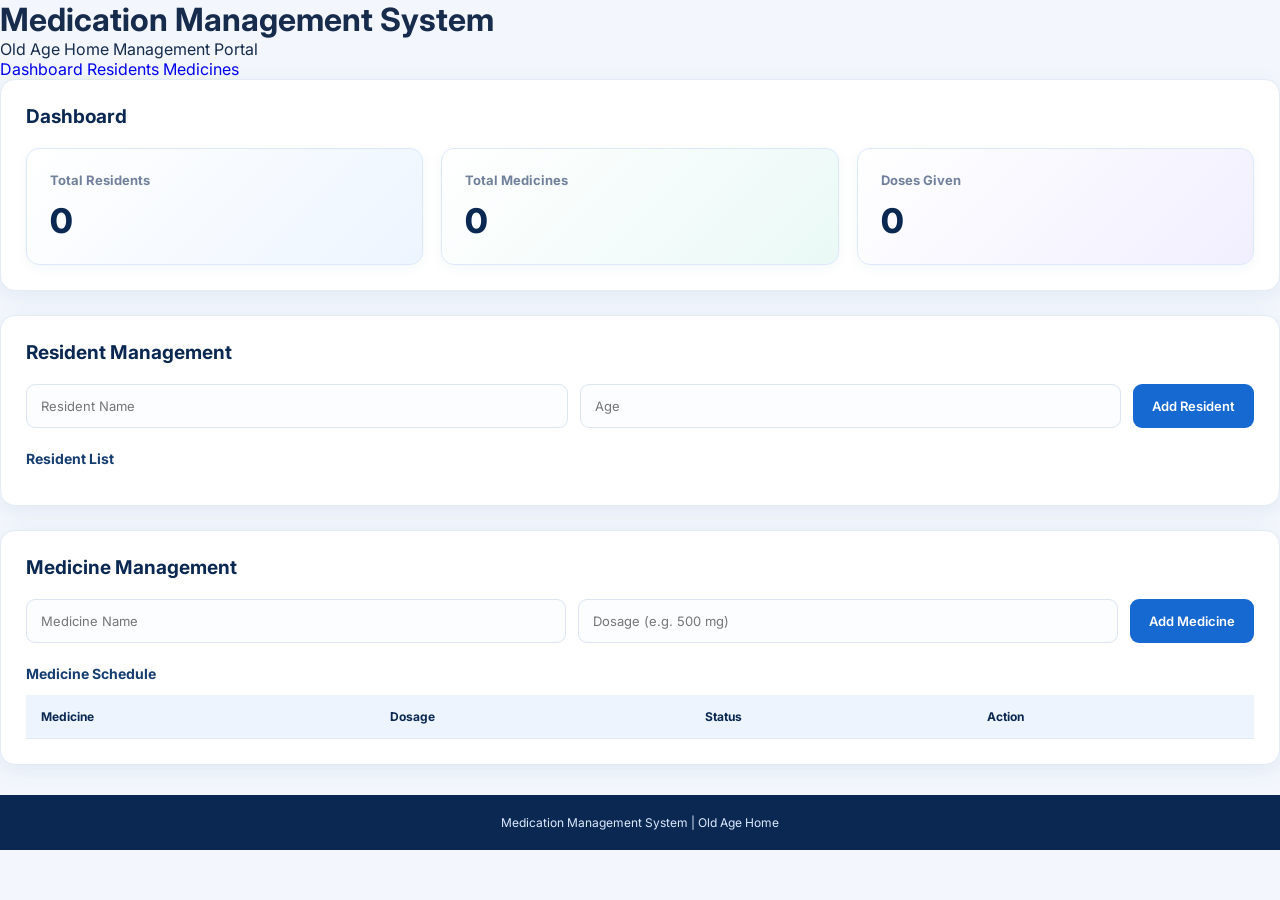
==== index.html @ 65774208 "Initial commit - MedElder Care" ====
<!DOCTYPE html>
<html lang="en">
<head>
    <meta charset="UTF-8">
    <meta name="viewport" content="width=device-width, initial-scale=1.0">
    <title>Medication Management System</title>
    <link rel="stylesheet" href="style.css">
</head>
<body>

    <header>
        <h1>Medication Management System</h1>
        <p>Old Age Home Management Portal</p>
    </header>

    <nav>
        <a href="#dashboard">Dashboard</a>
        <a href="#residents">Residents</a>
        <a href="#medicines">Medicines</a>
    </nav>

    <main>

        <!-- Dashboard -->
        <section id="dashboard">
            <h2>Dashboard</h2>

            <div class="dashboard-container">
                <div class="card">
                    <h3>Total Residents</h3>
                    <p id="residentCount">0</p>
                </div>

                <div class="card">
                    <h3>Total Medicines</h3>
                    <p id="medicineCount">0</p>
                </div>

                <div class="card">
                    <h3>Doses Given</h3>
                    <p id="givenCount">0</p>
                </div>
            </div>
        </section>

        <!-- Residents -->
        <section id="residents">
            <h2>Resident Management</h2>

            <form id="residentForm" onsubmit="addResident(event)">
                <input type="text" id="residentName"
                    placeholder="Resident Name" required>

                <input type="number" id="residentAge"
                    placeholder="Age" min="1" required>

                <button type="submit">Add Resident</button>
            </form>

            <h3>Resident List</h3>
            <ul id="residentList"></ul>
        </section>

        <!-- Medicines -->
        <section id="medicines">
            <h2>Medicine Management</h2>

            <form id="medicineForm" onsubmit="addMedicine(event)">
                <input type="text" id="medicineName"
                    placeholder="Medicine Name" required>

                <input type="text" id="medicineDosage"
                    placeholder="Dosage (e.g. 500 mg)" required>

                <button type="submit">Add Medicine</button>
            </form>

            <h3>Medicine Schedule</h3>

            <table>
                <thead>
                    <tr>
                        <th>Medicine</th>
                        <th>Dosage</th>
                        <th>Status</th>
                        <th>Action</th>
                    </tr>
                </thead>

                <tbody id="medicineList">
                </tbody>
            </table>
        </section>

    </main>

    <footer>
        <p>Medication Management System | Old Age Home</p>
    </footer>

    <script src="script.js"></script>

</body>
</html>
---- style.css ----
@import url('https://fonts.googleapis.com/css2?family=Inter:wght@400;500;600;700;800&display=swap');

:root {
    --navy: #0b2852;
    --navy-light: #153d70;
    --blue: #1769d2;
    --blue-light: #eaf3ff;
    --background: #f3f7fd;
    --white: #ffffff;
    --text: #172b4d;
    --muted: #71819b;
    --border: #e3ebf6;
    --green: #159b78;
    --orange: #f59e0b;
    --red: #e65353;
    --shadow: 0 5px 22px rgba(27, 65, 115, 0.08);
}

* {
    margin: 0;
    padding: 0;
    box-sizing: border-box;
}

html {
    scroll-behavior: smooth;
    scroll-padding-top: 25px;
}

body {
    font-family: 'Inter', Arial, sans-serif;
    background: var(--background);
    color: var(--text);
    min-height: 100vh;
    overflow-x: hidden;
}

a {
    text-decoration: none;
}

/* Brand and sidebar */

.app-shell {
    display: flex;
    min-height: 100vh;
}

.sidebar {
    width: 225px;
    flex-shrink: 0;
    background: linear-gradient(180deg, #0b2852, #102f5d);
    color: white;
    min-height: 100vh;
    padding: 25px 15px;
    display: flex;
    flex-direction: column;
    position: sticky;
    top: 0;
    height: 100vh;
}

.brand {
    text-align: center;
    padding: 8px 5px 30px;
    border-bottom: 1px solid rgba(255,255,255,0.16);
    margin-bottom: 25px;
}

.brand-icon {
    width: 55px;
    height: 55px;
    border: 3px solid #d9eaff;
    border-radius: 50%;
    display: grid;
    place-items: center;
    font-size: 30px;
    margin: 0 auto 12px;
    color: white;
}

.brand h2 {
    color: white;
    font-size: 20px;
    margin: 0 0 5px;
}

.brand p {
    color: #c9dcf5;
    font-size: 11px;
}

.sidebar nav {
    display: flex;
    flex-direction: column;
    gap: 7px;
    background: transparent;
    padding: 0;
    text-align: left;
}

.sidebar nav a {
    color: #e6efff;
    padding: 13px 14px;
    border-radius: 9px;
    font-size: 13px;
    font-weight: 500;
    transition: 0.2s;
}

.sidebar nav a:hover,
.sidebar nav a.active {
    background: var(--blue);
    color: white;
}

.sidebar .logout-link {
    margin-top: auto;
    border-top: 1px solid rgba(255,255,255,0.16);
    padding-top: 22px;
}

/* Main layout */

.main-content {
    flex: 1;
    min-width: 0;
    padding: 30px;
}

.topbar {
    display: flex;
    align-items: center;
    justify-content: space-between;
    gap: 15px;
    margin-bottom: 25px;
}

.topbar h1 {
    font-size: 27px;
    color: var(--navy);
    margin-bottom: 5px;
}

.topbar p {
    color: var(--muted);
    font-size: 13px;
}

.user-pill {
    background: white;
    border: 1px solid var(--border);
    border-radius: 30px;
    padding: 10px 16px;
    color: var(--navy);
    font-size: 13px;
    font-weight: 600;
    box-shadow: var(--shadow);
}

/* Hero banner */

.hero-banner {
    min-height: 215px;
    border-radius: 18px;
    padding: 32px;
    margin-bottom: 25px;
    color: white;
    display: flex;
    align-items: center;
    background:
        linear-gradient(90deg, rgba(13,57,111,0.96), rgba(23,105,210,0.55)),
        url('https://images.unsplash.com/photo-1584308666744-24d5c474f2ae?auto=format&fit=crop&w=1400&q=85');
    background-size: cover;
    background-position: center;
    box-shadow: var(--shadow);
}

.hero-banner h2 {
    color: white;
    font-size: clamp(25px, 3vw, 36px);
    margin-bottom: 12px;
}

.hero-banner p {
    color: #eaf3ff;
    line-height: 1.7;
    max-width: 470px;
    font-size: 14px;
}

.hero-tag {
    display: inline-block;
    margin-top: 18px;
    padding: 10px 17px;
    background: white;
    color: var(--navy);
    border-radius: 25px;
    font-weight: 700;
    font-size: 12px;
}

/* Content sections */

section {
    background: var(--white);
    padding: 25px;
    margin-bottom: 24px;
    border: 1px solid var(--border);
    border-radius: 15px;
    box-shadow: var(--shadow);
    scroll-margin-top: 20px;
}

section h2 {
    color: var(--navy);
    font-size: 19px;
    margin-bottom: 20px;
}

section h3 {
    color: var(--navy-light);
    font-size: 14px;
    margin: 22px 0 13px;
}

section > p {
    color: var(--muted);
    font-size: 13px;
    line-height: 1.7;
    margin-bottom: 15px;
}

/* Dashboard cards */

.dashboard-container {
    display: grid;
    grid-template-columns: repeat(3, minmax(0, 1fr));
    gap: 18px;
}

.card {
    background: linear-gradient(135deg, #ffffff, #edf5ff);
    border: 1px solid #dce9fa;
    border-radius: 13px;
    padding: 23px;
    min-width: 0;
    box-shadow: 0 3px 12px rgba(30,80,140,0.05);
}

.card:nth-child(2) {
    background: linear-gradient(135deg, #ffffff, #eaf9f6);
}

.card:nth-child(3) {
    background: linear-gradient(135deg, #ffffff, #f1efff);
}

.card h3 {
    color: var(--muted);
    font-size: 13px;
    margin: 0 0 12px;
}

.card p {
    color: var(--navy);
    font-size: 34px;
    font-weight: 800;
}

/* Forms */

form {
    display: flex;
    flex-wrap: wrap;
    gap: 12px;
    margin-top: 12px;
}

input,
select {
    flex: 1;
    min-width: 160px;
    width: 100%;
    padding: 13px 14px;
    border: 1px solid #dce5f1;
    border-radius: 9px;
    background: #fbfdff;
    color: var(--text);
    font-family: inherit;
    font-size: 13px;
    outline: none;
    transition: 0.2s;
}

input:focus,
select:focus {
    border-color: var(--blue);
    box-shadow: 0 0 0 3px rgba(23,105,210,0.1);
}

button {
    background: var(--blue);
    color: white;
    border: none;
    padding: 13px 19px;
    border-radius: 9px;
    font-family: inherit;
    font-weight: 600;
    font-size: 13px;
    cursor: pointer;
    transition: 0.2s;
}

button:hover {
    background: var(--navy);
    transform: translateY(-1px);
}

/* Lists */

ul {
    list-style: none;
    padding: 0;
}

li {
    padding: 13px 15px;
    border-bottom: 1px solid var(--border);
    color: var(--text);
    font-size: 13px;
}

li:last-child {
    border-bottom: none;
}

#adminAssignmentList p {
    padding: 14px;
    margin: 9px 0;
    background: var(--blue-light);
    border-radius: 9px;
    color: var(--navy);
    font-size: 13px;
}

/* Tables */

.table-wrap {
    width: 100%;
    overflow-x: auto;
    margin-top: 15px;
    border: 1px solid var(--border);
    border-radius: 10px;
}

table {
    width: 100%;
    min-width: 650px;
    border-collapse: collapse;
    background: white;
}

th,
td {
    padding: 14px 15px;
    text-align: left;
    border-bottom: 1px solid var(--border);
    font-size: 12px;
}

th {
    background: #edf4fd;
    color: var(--navy);
    font-weight: 700;
}

td {
    color: #40516c;
}

tr:last-child td {
    border-bottom: none;
}

tbody tr:hover {
    background: #f7faff;
}

/* Footer */

footer {
    text-align: center;
    padding: 20px;
    background: var(--navy);
    color: #dceaff;
    font-size: 12px;
    margin-top: 30px;
}

/* Login page */

.login-page {
    min-height: 100vh;
    display: flex;
    flex-direction: column;
}

.login-page header {
    background: var(--navy);
    color: white;
    text-align: center;
    padding: 30px 15px;
}

.login-page header h1 {
    font-size: 28px;
    margin-bottom: 8px;
}

.login-page header p {
    color: #dceaff;
    font-size: 13px;
}

.login-section {
    width: calc(100% - 30px);
    max-width: 460px;
    margin: 55px auto;
    padding: 35px;
    text-align: center;
    background: white;
    border-radius: 18px;
    box-shadow: var(--shadow);
}

.login-logo {
    width: 70px;
    height: 70px;
    border-radius: 50%;
    background: var(--blue-light);
    color: var(--blue);
    display: grid;
    place-items: center;
    font-size: 35px;
    margin: 0 auto 20px;
}

.login-section h2 {
    color: var(--navy);
    margin-bottom: 10px;
}

.login-section > p {
    color: var(--muted);
    font-size: 13px;
    margin-bottom: 22px;
}

.login-section form {
    flex-direction: column;
}

.login-section input,
.login-section button {
    width: 100%;
}

#loginMessage {
    margin-top: 15px;
    color: var(--red);
    font-size: 13px;
}

/* Mobile and tablet */

@media (max-width: 950px) {
    .sidebar {
        width: 190px;
    }

    .main-content {
        padding: 22px;
    }

    .dashboard-container {
        grid-template-columns: repeat(2, minmax(0, 1fr));
    }
}

@media (max-width: 650px) {
    .app-shell {
        display: block;
    }

    .sidebar {
        position: relative;
        width: 100%;
        height: auto;
        min-height: 0;
        padding: 15px;
    }

    .brand {
        padding: 5px 5px 14px;
        margin-bottom: 12px;
    }

    .brand-icon {
        width: 42px;
        height: 42px;
        font-size: 23px;
        margin-bottom: 7px;
    }

    .sidebar nav {
        flex-direction: row;
        flex-wrap: wrap;
        justify-content: center;
        gap: 5px;
    }

    .sidebar nav a {
        padding: 9px 11px;
        font-size: 11px;
    }

    .sidebar .logout-link {
        margin-top: 5px;
        border: none;
        padding-top: 8px;
    }

    .main-content {
        padding: 17px 13px;
    }

    .topbar {
        align-items: flex-start;
        flex-direction: column;
    }

    .topbar h1 {
        font-size: 23px;
    }

    .hero-banner {
        min-height: 190px;
        padding: 22px;
        background-position: center;
    }

    .dashboard-container {
        grid-template-columns: 1fr;
        gap: 12px;
    }

    section {
        padding: 18px;
    }

    form {
        flex-direction: column;
    }

    input,
    select,
    form button {
        width: 100%;
        min-width: 0;
    }

    .login-section {
        padding: 25px 20px;
        margin: 30px auto;
    }
}
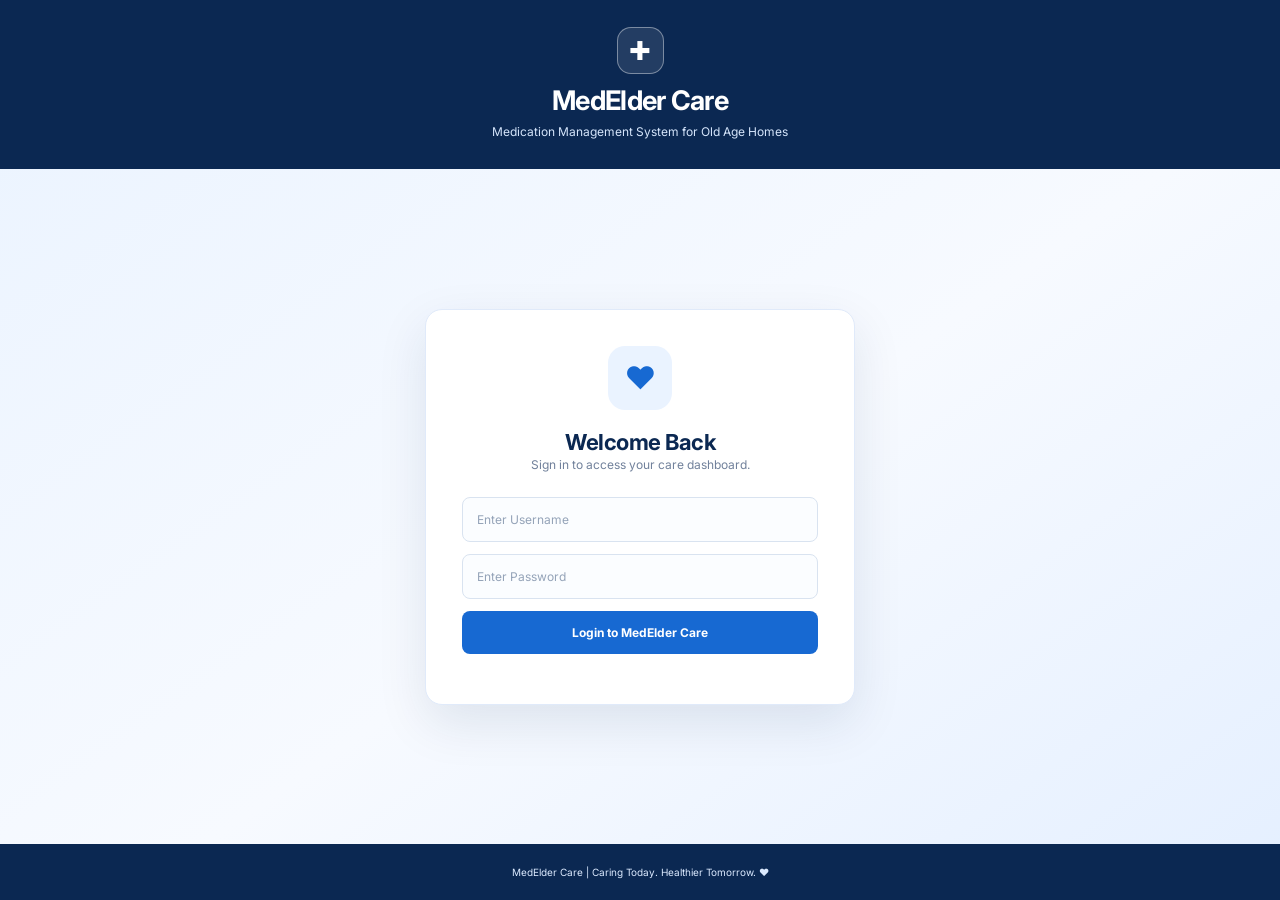
==== commit be0ef4ad: "Redirect homepage to MedElder Care login" ====
--- a/index.html
+++ b/index.html
@@ -1,105 +1,23 @@
-
 <!DOCTYPE html>
 <html lang="en">
 <head>
     <meta charset="UTF-8">
     <meta name="viewport" content="width=device-width, initial-scale=1.0">
-    <title>Medication Management System</title>
+    <meta http-equiv="refresh" content="0; url=login.html">
+    <title>MedElder Care | Redirecting to Login</title>
     <link rel="stylesheet" href="style.css">
+    <script>
+        window.location.replace("login.html");
+    </script>
 </head>
-<body>
-
-    <header>
-        <h1>Medication Management System</h1>
-        <p>Old Age Home Management Portal</p>
-    </header>
-
-    <nav>
-        <a href="#dashboard">Dashboard</a>
-        <a href="#residents">Residents</a>
-        <a href="#medicines">Medicines</a>
-    </nav>
-
+<body class="login-page">
     <main>
-
-        <!-- Dashboard -->
-        <section id="dashboard">
-            <h2>Dashboard</h2>
-
-            <div class="dashboard-container">
-                <div class="card">
-                    <h3>Total Residents</h3>
-                    <p id="residentCount">0</p>
-                </div>
-
-                <div class="card">
-                    <h3>Total Medicines</h3>
-                    <p id="medicineCount">0</p>
-                </div>
-
-                <div class="card">
-                    <h3>Doses Given</h3>
-                    <p id="givenCount">0</p>
-                </div>
-            </div>
+        <section class="login-section">
+            <div class="login-logo">✚</div>
+            <h2>Welcome to MedElder Care</h2>
+            <p>Redirecting you to the secure login page...</p>
+            <p><a href="login.html">Click here if you are not redirected.</a></p>
         </section>
-
-        <!-- Residents -->
-        <section id="residents">
-            <h2>Resident Management</h2>
-
-            <form id="residentForm" onsubmit="addResident(event)">
-                <input type="text" id="residentName"
-                    placeholder="Resident Name" required>
-
-                <input type="number" id="residentAge"
-                    placeholder="Age" min="1" required>
-
-                <button type="submit">Add Resident</button>
-            </form>
-
-            <h3>Resident List</h3>
-            <ul id="residentList"></ul>
-        </section>
-
-        <!-- Medicines -->
-        <section id="medicines">
-            <h2>Medicine Management</h2>
-
-            <form id="medicineForm" onsubmit="addMedicine(event)">
-                <input type="text" id="medicineName"
-                    placeholder="Medicine Name" required>
-
-                <input type="text" id="medicineDosage"
-                    placeholder="Dosage (e.g. 500 mg)" required>
-
-                <button type="submit">Add Medicine</button>
-            </form>
-
-            <h3>Medicine Schedule</h3>
-
-            <table>
-                <thead>
-                    <tr>
-                        <th>Medicine</th>
-                        <th>Dosage</th>
-                        <th>Status</th>
-                        <th>Action</th>
-                    </tr>
-                </thead>
-
-                <tbody id="medicineList">
-                </tbody>
-            </table>
-        </section>
-
     </main>
-
-    <footer>
-        <p>Medication Management System | Old Age Home</p>
-    </footer>
-
-    <script src="script.js"></script>
-
 </body>
 </html>
--- a/style.css
+++ b/style.css
@@ -1,578 +1,129 @@
-
 @import url('https://fonts.googleapis.com/css2?family=Inter:wght@400;500;600;700;800&display=swap');
 
 :root {
-    --navy: #0b2852;
-    --navy-light: #153d70;
-    --blue: #1769d2;
-    --blue-light: #eaf3ff;
-    --background: #f3f7fd;
-    --white: #ffffff;
-    --text: #172b4d;
-    --muted: #71819b;
-    --border: #e3ebf6;
-    --green: #159b78;
-    --orange: #f59e0b;
-    --red: #e65353;
-    --shadow: 0 5px 22px rgba(27, 65, 115, 0.08);
+  --navy:#0b2852; --navy-2:#123866; --blue:#1769d2; --blue-dark:#1257b5;
+  --blue-pale:#eaf3ff; --page:#f4f8fe; --white:#fff; --ink:#172b4d;
+  --muted:#71819b; --line:#e2eaf5; --green:#16845f; --amber:#b7791f;
+  --red:#c83f4d; --shadow:0 8px 28px rgba(20,55,100,.07);
 }
+*{box-sizing:border-box;margin:0;padding:0}
+html{scroll-behavior:smooth;scroll-padding-top:24px}
+body{font-family:Inter,Arial,sans-serif;background:var(--page);color:var(--ink);min-height:100vh;overflow-x:hidden}
+a{text-decoration:none;color:inherit}
+button,input,select{font:inherit}
+button{cursor:pointer}
 
-* {
-    margin: 0;
-    padding: 0;
-    box-sizing: border-box;
-}
+/* Dashboard frame and navigation */
+.app-shell{display:flex;min-height:100vh}
+.sidebar{width:252px;flex:0 0 252px;min-height:100vh;height:100vh;position:sticky;top:0;padding:27px 17px 20px;background:var(--navy);color:#fff;display:flex;flex-direction:column}
+.brand{text-align:left;padding:5px 9px 25px;border-bottom:1px solid rgba(255,255,255,.15);margin-bottom:23px}
+.brand-icon{width:47px;height:47px;border:1px solid rgba(255,255,255,.4);border-radius:14px;background:rgba(255,255,255,.1);display:grid;place-items:center;font-size:26px;color:#fff;margin-bottom:14px}
+.brand h2{font-size:19px;letter-spacing:-.5px;color:#fff;margin:0 0 6px}
+.brand p{font-size:10px;line-height:1.5;color:#c4d8f3;letter-spacing:.3px}
+.sidebar nav{display:flex;flex-direction:column;gap:6px;background:transparent;padding:0;text-align:left}
+.sidebar nav a{display:flex;align-items:center;min-height:43px;padding:11px 13px;border-radius:9px;color:#dce9fb;font-size:12px;font-weight:600;transition:background .18s,color .18s}
+.sidebar nav a:hover,.sidebar nav a.active{background:var(--blue);color:#fff}
+.sidebar .logout-link{margin-top:auto;border-top:1px solid rgba(255,255,255,.15);padding-top:19px;border-radius:0}
+.main-content{flex:1;min-width:0;max-width:1600px;margin:0 auto;padding:32px clamp(18px,3vw,46px) 28px}
+.topbar{display:flex;align-items:center;justify-content:space-between;gap:18px;margin-bottom:27px;padding-bottom:21px;border-bottom:1px solid var(--line)}
+.topbar h1{font-size:clamp(22px,2.2vw,29px);letter-spacing:-.8px;color:var(--navy);margin-bottom:6px}
+.topbar p{font-size:12px;color:var(--muted)}
+.user-pill{display:inline-flex;align-items:center;gap:8px;padding:10px 15px;border:1px solid #dce8f7;border-radius:30px;background:#fff;color:var(--navy);font-size:12px;font-weight:700;white-space:nowrap;box-shadow:0 3px 12px rgba(20,55,100,.04)}
 
-html {
-    scroll-behavior: smooth;
-    scroll-padding-top: 25px;
-}
+/* Healthcare hero */
+.hero-banner{position:relative;isolation:isolate;overflow:hidden;min-height:220px;display:flex;align-items:center;padding:clamp(24px,4vw,42px);margin-bottom:25px;border-radius:17px;color:#fff;background:linear-gradient(100deg,rgba(8,37,78,.97) 0%,rgba(18,78,145,.9) 58%,rgba(23,105,210,.65) 100%),url('https://images.unsplash.com/photo-1584308666744-24d5c474f2ae?auto=format&fit=crop&w=1400&q=85') center/cover;box-shadow:0 12px 30px rgba(11,40,82,.13)}
+.hero-banner h2{font-size:clamp(27px,3vw,38px);line-height:1.15;letter-spacing:-1px;color:#fff;margin-bottom:12px}
+.hero-banner p{max-width:490px;color:#e4efff;font-size:13px;line-height:1.8}
+.hero-tag{display:inline-flex;margin-top:18px;padding:9px 14px;border:1px solid rgba(255,255,255,.35);border-radius:30px;background:rgba(255,255,255,.12);color:#fff;font-size:10px;font-weight:700;letter-spacing:.35px}
 
-body {
-    font-family: 'Inter', Arial, sans-serif;
-    background: var(--background);
-    color: var(--text);
-    min-height: 100vh;
-    overflow-x: hidden;
-}
+/* Content panels */
+section{scroll-margin-top:22px;background:var(--white);padding:clamp(19px,2.3vw,28px);margin-bottom:23px;border:1px solid var(--line);border-radius:14px;box-shadow:var(--shadow)}
+section h2{font-size:18px;letter-spacing:-.35px;color:var(--navy);margin-bottom:19px}
+section h3{font-size:13px;color:var(--navy-2);margin:22px 0 12px}
+section>p{font-size:12px;line-height:1.75;color:var(--muted);margin:-9px 0 16px}
+.dashboard-container{display:grid;grid-template-columns:repeat(3,minmax(0,1fr));gap:15px}
+.card{position:relative;min-width:0;overflow:hidden;padding:21px 22px;background:#fff;border:1px solid #dfeafa;border-radius:12px;box-shadow:0 4px 15px rgba(22,73,132,.045)}
+.card:before{content:"";position:absolute;left:0;top:0;bottom:0;width:4px;background:var(--blue)}
+.card:nth-child(2):before,.card:nth-child(3):before{background:#6b9fe2}
+.card h3{margin:0 0 12px;color:var(--muted);font-size:11px;font-weight:600;letter-spacing:.25px}
+.card p{font-size:34px;line-height:1.1;font-weight:800;letter-spacing:-1px;color:var(--navy)}
 
-a {
-    text-decoration: none;
-}
+/* Forms and controls */
+form{display:flex;flex-wrap:wrap;align-items:center;gap:11px;margin-top:13px}
+input,select{flex:1 1 180px;min-width:0;width:100%;padding:12px 13px;border:1px solid #d9e3f0;border-radius:8px;background:#fbfdff;color:var(--ink);font-size:12px;outline:none;transition:border-color .18s,box-shadow .18s}
+input::placeholder{color:#94a3b8}
+input:focus,select:focus{border-color:var(--blue);box-shadow:0 0 0 3px rgba(23,105,210,.11);background:#fff}
+button{border:0;border-radius:8px;padding:12px 17px;background:var(--blue);color:#fff;font-size:12px;font-weight:700;transition:background .18s,transform .18s}
+button:hover{background:var(--blue-dark);transform:translateY(-1px)}
+button:focus-visible,a:focus-visible{outline:3px solid rgba(23,105,210,.3);outline-offset:2px}
 
-/* Brand and sidebar */
+/* Lists, assignment blocks and data tables */
+ul{list-style:none;padding:0}
+li{padding:13px 14px;border-bottom:1px solid var(--line);color:#344966;font-size:12px;line-height:1.6}
+li:last-child{border-bottom:0}
+#adminAssignmentList p{padding:13px 15px;margin:8px 0;border:1px solid #dce9fa;border-radius:8px;background:var(--blue-pale);color:var(--navy);font-size:12px}
+.table-wrap{width:100%;overflow-x:auto;margin-top:14px;border:1px solid var(--line);border-radius:10px}
+table{width:100%;min-width:650px;border-collapse:separate;border-spacing:0;background:#fff}
+th,td{padding:13px 15px;text-align:left;border-bottom:1px solid var(--line);font-size:11px;line-height:1.5}
+th{background:#edf4fd;color:var(--navy);font-size:10px;font-weight:800;letter-spacing:.35px;text-transform:uppercase;white-space:nowrap}
+td{color:#40516c}
+tr:last-child td{border-bottom:0}
+tbody tr:hover{background:#f8fbff}
+td button{padding:8px 11px;font-size:10px;white-space:nowrap}
 
-.app-shell {
-    display: flex;
-    min-height: 100vh;
-}
+/* Login experience */
+.login-page{min-height:100vh;display:flex;flex-direction:column;background:linear-gradient(145deg,#eaf3ff 0%,#f7faff 55%,#e4efff 100%)}
+.login-page header{background:var(--navy);color:#fff;text-align:center;padding:27px 15px 30px}
+.login-page header .brand-icon{margin:0 auto 10px}
+.login-page header h1{font-size:27px;letter-spacing:-.7px;color:#fff;margin-bottom:7px}
+.login-page header p{font-size:12px;color:#d5e5fb}
+.login-page main{flex:1;display:flex;align-items:center;justify-content:center;padding:22px 15px}
+.login-section{width:100%;max-width:430px;margin:25px auto;padding:36px;background:#fff;border:1px solid #e0eafa;border-radius:17px;text-align:center;box-shadow:0 18px 50px rgba(11,40,82,.1)}
+.login-logo{width:64px;height:64px;margin:0 auto 19px;display:grid;place-items:center;border-radius:17px;background:var(--blue-pale);color:var(--blue);font-size:31px}
+.login-section h2{font-size:22px;letter-spacing:-.5px;color:var(--navy);margin-bottom:8px}
+.login-section>p{font-size:12px;color:var(--muted);margin-bottom:22px}
+.login-section form{display:flex;flex-direction:column;gap:12px}
+.login-section input,.login-section button{width:100%;flex:initial;padding:14px}
+#loginMessage{margin:14px 0 0;color:var(--red);font-size:12px}
+.login-page footer{margin-top:0}
 
-.sidebar {
-    width: 225px;
-    flex-shrink: 0;
-    background: linear-gradient(180deg, #0b2852, #102f5d);
-    color: white;
-    min-height: 100vh;
-    padding: 25px 15px;
-    display: flex;
-    flex-direction: column;
-    position: sticky;
-    top: 0;
-    height: 100vh;
-}
-
-.brand {
-    text-align: center;
-    padding: 8px 5px 30px;
-    border-bottom: 1px solid rgba(255,255,255,0.16);
-    margin-bottom: 25px;
-}
-
-.brand-icon {
-    width: 55px;
-    height: 55px;
-    border: 3px solid #d9eaff;
-    border-radius: 50%;
-    display: grid;
-    place-items: center;
-    font-size: 30px;
-    margin: 0 auto 12px;
-    color: white;
-}
-
-.brand h2 {
-    color: white;
-    font-size: 20px;
-    margin: 0 0 5px;
-}
-
-.brand p {
-    color: #c9dcf5;
-    font-size: 11px;
-}
-
-.sidebar nav {
-    display: flex;
-    flex-direction: column;
-    gap: 7px;
-    background: transparent;
-    padding: 0;
-    text-align: left;
-}
-
-.sidebar nav a {
-    color: #e6efff;
-    padding: 13px 14px;
-    border-radius: 9px;
-    font-size: 13px;
-    font-weight: 500;
-    transition: 0.2s;
-}
-
-.sidebar nav a:hover,
-.sidebar nav a.active {
-    background: var(--blue);
-    color: white;
-}
-
-.sidebar .logout-link {
-    margin-top: auto;
-    border-top: 1px solid rgba(255,255,255,0.16);
-    padding-top: 22px;
-}
-
-/* Main layout */
-
-.main-content {
-    flex: 1;
-    min-width: 0;
-    padding: 30px;
-}
-
-.topbar {
-    display: flex;
-    align-items: center;
-    justify-content: space-between;
-    gap: 15px;
-    margin-bottom: 25px;
-}
-
-.topbar h1 {
-    font-size: 27px;
-    color: var(--navy);
-    margin-bottom: 5px;
-}
-
-.topbar p {
-    color: var(--muted);
-    font-size: 13px;
-}
-
-.user-pill {
-    background: white;
-    border: 1px solid var(--border);
-    border-radius: 30px;
-    padding: 10px 16px;
-    color: var(--navy);
-    font-size: 13px;
-    font-weight: 600;
-    box-shadow: var(--shadow);
-}
-
-/* Hero banner */
-
-.hero-banner {
-    min-height: 215px;
-    border-radius: 18px;
-    padding: 32px;
-    margin-bottom: 25px;
-    color: white;
-    display: flex;
-    align-items: center;
-    background:
-        linear-gradient(90deg, rgba(13,57,111,0.96), rgba(23,105,210,0.55)),
-        url('https://images.unsplash.com/photo-1584308666744-24d5c474f2ae?auto=format&fit=crop&w=1400&q=85');
-    background-size: cover;
-    background-position: center;
-    box-shadow: var(--shadow);
-}
-
-.hero-banner h2 {
-    color: white;
-    font-size: clamp(25px, 3vw, 36px);
-    margin-bottom: 12px;
-}
-
-.hero-banner p {
-    color: #eaf3ff;
-    line-height: 1.7;
-    max-width: 470px;
-    font-size: 14px;
-}
-
-.hero-tag {
-    display: inline-block;
-    margin-top: 18px;
-    padding: 10px 17px;
-    background: white;
-    color: var(--navy);
-    border-radius: 25px;
-    font-weight: 700;
-    font-size: 12px;
-}
-
-/* Content sections */
-
-section {
-    background: var(--white);
-    padding: 25px;
-    margin-bottom: 24px;
-    border: 1px solid var(--border);
-    border-radius: 15px;
-    box-shadow: var(--shadow);
-    scroll-margin-top: 20px;
-}
-
-section h2 {
-    color: var(--navy);
-    font-size: 19px;
-    margin-bottom: 20px;
-}
-
-section h3 {
-    color: var(--navy-light);
-    font-size: 14px;
-    margin: 22px 0 13px;
-}
-
-section > p {
-    color: var(--muted);
-    font-size: 13px;
-    line-height: 1.7;
-    margin-bottom: 15px;
-}
-
-/* Dashboard cards */
-
-.dashboard-container {
-    display: grid;
-    grid-template-columns: repeat(3, minmax(0, 1fr));
-    gap: 18px;
-}
-
-.card {
-    background: linear-gradient(135deg, #ffffff, #edf5ff);
-    border: 1px solid #dce9fa;
-    border-radius: 13px;
-    padding: 23px;
-    min-width: 0;
-    box-shadow: 0 3px 12px rgba(30,80,140,0.05);
-}
-
-.card:nth-child(2) {
-    background: linear-gradient(135deg, #ffffff, #eaf9f6);
-}
-
-.card:nth-child(3) {
-    background: linear-gradient(135deg, #ffffff, #f1efff);
-}
-
-.card h3 {
-    color: var(--muted);
-    font-size: 13px;
-    margin: 0 0 12px;
-}
-
-.card p {
-    color: var(--navy);
-    font-size: 34px;
-    font-weight: 800;
-}
-
-/* Forms */
-
-form {
-    display: flex;
-    flex-wrap: wrap;
-    gap: 12px;
-    margin-top: 12px;
-}
-
-input,
-select {
-    flex: 1;
-    min-width: 160px;
-    width: 100%;
-    padding: 13px 14px;
-    border: 1px solid #dce5f1;
-    border-radius: 9px;
-    background: #fbfdff;
-    color: var(--text);
-    font-family: inherit;
-    font-size: 13px;
-    outline: none;
-    transition: 0.2s;
-}
-
-input:focus,
-select:focus {
-    border-color: var(--blue);
-    box-shadow: 0 0 0 3px rgba(23,105,210,0.1);
-}
-
-button {
-    background: var(--blue);
-    color: white;
-    border: none;
-    padding: 13px 19px;
-    border-radius: 9px;
-    font-family: inherit;
-    font-weight: 600;
-    font-size: 13px;
-    cursor: pointer;
-    transition: 0.2s;
-}
-
-button:hover {
-    background: var(--navy);
-    transform: translateY(-1px);
-}
-
-/* Lists */
-
-ul {
-    list-style: none;
-    padding: 0;
-}
-
-li {
-    padding: 13px 15px;
-    border-bottom: 1px solid var(--border);
-    color: var(--text);
-    font-size: 13px;
-}
-
-li:last-child {
-    border-bottom: none;
-}
-
-#adminAssignmentList p {
-    padding: 14px;
-    margin: 9px 0;
-    background: var(--blue-light);
-    border-radius: 9px;
-    color: var(--navy);
-    font-size: 13px;
-}
-
-/* Tables */
-
-.table-wrap {
-    width: 100%;
-    overflow-x: auto;
-    margin-top: 15px;
-    border: 1px solid var(--border);
-    border-radius: 10px;
-}
-
-table {
-    width: 100%;
-    min-width: 650px;
-    border-collapse: collapse;
-    background: white;
-}
-
-th,
-td {
-    padding: 14px 15px;
-    text-align: left;
-    border-bottom: 1px solid var(--border);
-    font-size: 12px;
-}
-
-th {
-    background: #edf4fd;
-    color: var(--navy);
-    font-weight: 700;
-}
-
-td {
-    color: #40516c;
-}
-
-tr:last-child td {
-    border-bottom: none;
-}
-
-tbody tr:hover {
-    background: #f7faff;
-}
+/* Landing page */
+body:not(.login-page)>header{padding:28px 20px 24px;text-align:center;background:var(--navy);color:#fff}
+body:not(.login-page)>header h1{font-size:clamp(23px,3vw,31px);letter-spacing:-.7px;color:#fff;margin-bottom:7px}
+body:not(.login-page)>header p{font-size:12px;color:#d8e7fa}
+body:not(.login-page)>nav{display:flex;justify-content:center;flex-wrap:wrap;gap:7px;padding:12px;background:#fff;border-bottom:1px solid var(--line);box-shadow:0 3px 12px rgba(20,55,100,.04)}
+body:not(.login-page)>nav a{padding:9px 15px;border-radius:7px;color:var(--navy);font-size:11px;font-weight:700}
+body:not(.login-page)>nav a:hover{background:var(--blue-pale);color:var(--blue)}
+body:not(.login-page)>main:not(.main-content){max-width:1120px;margin:28px auto;padding:0 18px}
+body:not(.login-page)>main:not(.main-content) section{margin-bottom:20px}
+body:not(.login-page)>main:not(.main-content) .dashboard-container{grid-template-columns:repeat(3,minmax(0,1fr))}
+body:not(.login-page)>main:not(.main-content) footer{border-radius:10px}
 
 /* Footer */
+footer{text-align:center;padding:19px 16px;background:var(--navy);color:#dceaff;font-size:10px;line-height:1.8;margin-top:28px}
+footer p+p{margin-top:3px}
 
-footer {
-    text-align: center;
-    padding: 20px;
-    background: var(--navy);
-    color: #dceaff;
-    font-size: 12px;
-    margin-top: 30px;
+/* Responsive layouts */
+@media(max-width:1050px){.sidebar{width:220px;flex-basis:220px}.main-content{padding:24px 20px}.dashboard-container{gap:11px}}
+@media(max-width:720px){
+  .app-shell{display:block}
+  .sidebar{position:relative;width:100%;height:auto;min-height:0;padding:14px 13px}
+  .brand{display:flex;align-items:center;gap:12px;text-align:left;padding:3px 5px 13px;margin-bottom:12px}
+  .brand-icon{width:39px;height:39px;flex:0 0 39px;margin:0;border-radius:11px;font-size:21px}
+  .brand h2{font-size:16px}.brand p{font-size:9px}
+  .sidebar nav{flex-direction:row;flex-wrap:nowrap;overflow-x:auto;gap:5px;padding:2px 0 5px}
+  .sidebar nav a{flex:0 0 auto;min-height:36px;padding:9px 11px;font-size:10px;white-space:nowrap}
+  .sidebar .logout-link{margin:0;border:0;padding:9px 11px}
+  .main-content{padding:19px 13px}
+  .topbar{align-items:flex-start;flex-direction:column;padding-bottom:16px;margin-bottom:18px}
+  .topbar h1{font-size:23px}
+  .hero-banner{min-height:185px;padding:22px;background-position:center}
+  .dashboard-container,body:not(.login-page)>main:not(.main-content) .dashboard-container{grid-template-columns:1fr}
+  .card{padding:17px 19px}.card p{font-size:29px}
+  section{padding:18px;margin-bottom:16px}
+  section h2{font-size:16px}
+  form{flex-direction:column;align-items:stretch}
+  input,select,form button{width:100%;flex:initial;min-width:0}
+  .login-section{padding:28px 21px;margin:12px auto}
 }
-
-/* Login page */
-
-.login-page {
-    min-height: 100vh;
-    display: flex;
-    flex-direction: column;
-}
-
-.login-page header {
-    background: var(--navy);
-    color: white;
-    text-align: center;
-    padding: 30px 15px;
-}
-
-.login-page header h1 {
-    font-size: 28px;
-    margin-bottom: 8px;
-}
-
-.login-page header p {
-    color: #dceaff;
-    font-size: 13px;
-}
-
-.login-section {
-    width: calc(100% - 30px);
-    max-width: 460px;
-    margin: 55px auto;
-    padding: 35px;
-    text-align: center;
-    background: white;
-    border-radius: 18px;
-    box-shadow: var(--shadow);
-}
-
-.login-logo {
-    width: 70px;
-    height: 70px;
-    border-radius: 50%;
-    background: var(--blue-light);
-    color: var(--blue);
-    display: grid;
-    place-items: center;
-    font-size: 35px;
-    margin: 0 auto 20px;
-}
-
-.login-section h2 {
-    color: var(--navy);
-    margin-bottom: 10px;
-}
-
-.login-section > p {
-    color: var(--muted);
-    font-size: 13px;
-    margin-bottom: 22px;
-}
-
-.login-section form {
-    flex-direction: column;
-}
-
-.login-section input,
-.login-section button {
-    width: 100%;
-}
-
-#loginMessage {
-    margin-top: 15px;
-    color: var(--red);
-    font-size: 13px;
-}
-
-/* Mobile and tablet */
-
-@media (max-width: 950px) {
-    .sidebar {
-        width: 190px;
-    }
-
-    .main-content {
-        padding: 22px;
-    }
-
-    .dashboard-container {
-        grid-template-columns: repeat(2, minmax(0, 1fr));
-    }
-}
-
-@media (max-width: 650px) {
-    .app-shell {
-        display: block;
-    }
-
-    .sidebar {
-        position: relative;
-        width: 100%;
-        height: auto;
-        min-height: 0;
-        padding: 15px;
-    }
-
-    .brand {
-        padding: 5px 5px 14px;
-        margin-bottom: 12px;
-    }
-
-    .brand-icon {
-        width: 42px;
-        height: 42px;
-        font-size: 23px;
-        margin-bottom: 7px;
-    }
-
-    .sidebar nav {
-        flex-direction: row;
-        flex-wrap: wrap;
-        justify-content: center;
-        gap: 5px;
-    }
-
-    .sidebar nav a {
-        padding: 9px 11px;
-        font-size: 11px;
-    }
-
-    .sidebar .logout-link {
-        margin-top: 5px;
-        border: none;
-        padding-top: 8px;
-    }
-
-    .main-content {
-        padding: 17px 13px;
-    }
-
-    .topbar {
-        align-items: flex-start;
-        flex-direction: column;
-    }
-
-    .topbar h1 {
-        font-size: 23px;
-    }
-
-    .hero-banner {
-        min-height: 190px;
-        padding: 22px;
-        background-position: center;
-    }
-
-    .dashboard-container {
-        grid-template-columns: 1fr;
-        gap: 12px;
-    }
-
-    section {
-        padding: 18px;
-    }
-
-    form {
-        flex-direction: column;
-    }
-
-    input,
-    select,
-    form button {
-        width: 100%;
-        min-width: 0;
-    }
-
-    .login-section {
-        padding: 25px 20px;
-        margin: 30px auto;
-    }
-}
+@media(min-width:721px) and (max-width:950px){.dashboard-container{grid-template-columns:repeat(2,minmax(0,1fr))}}
